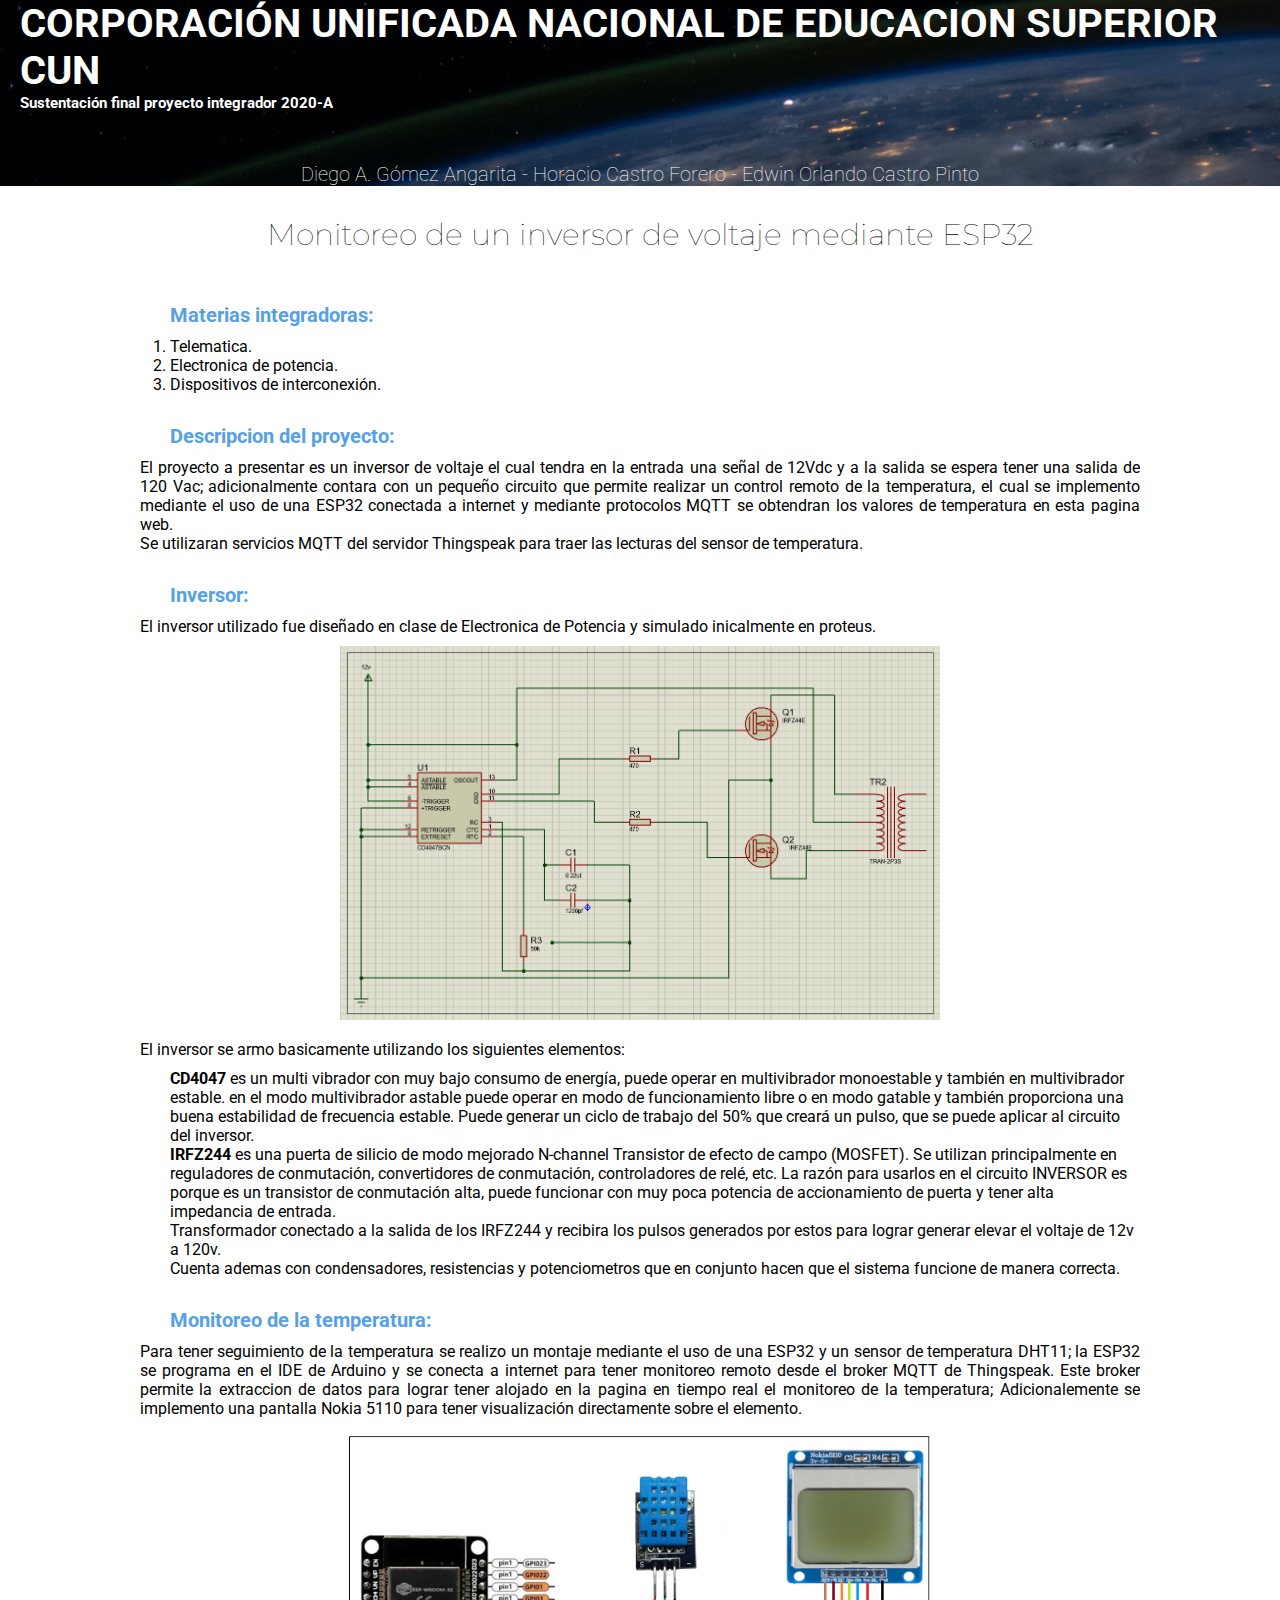
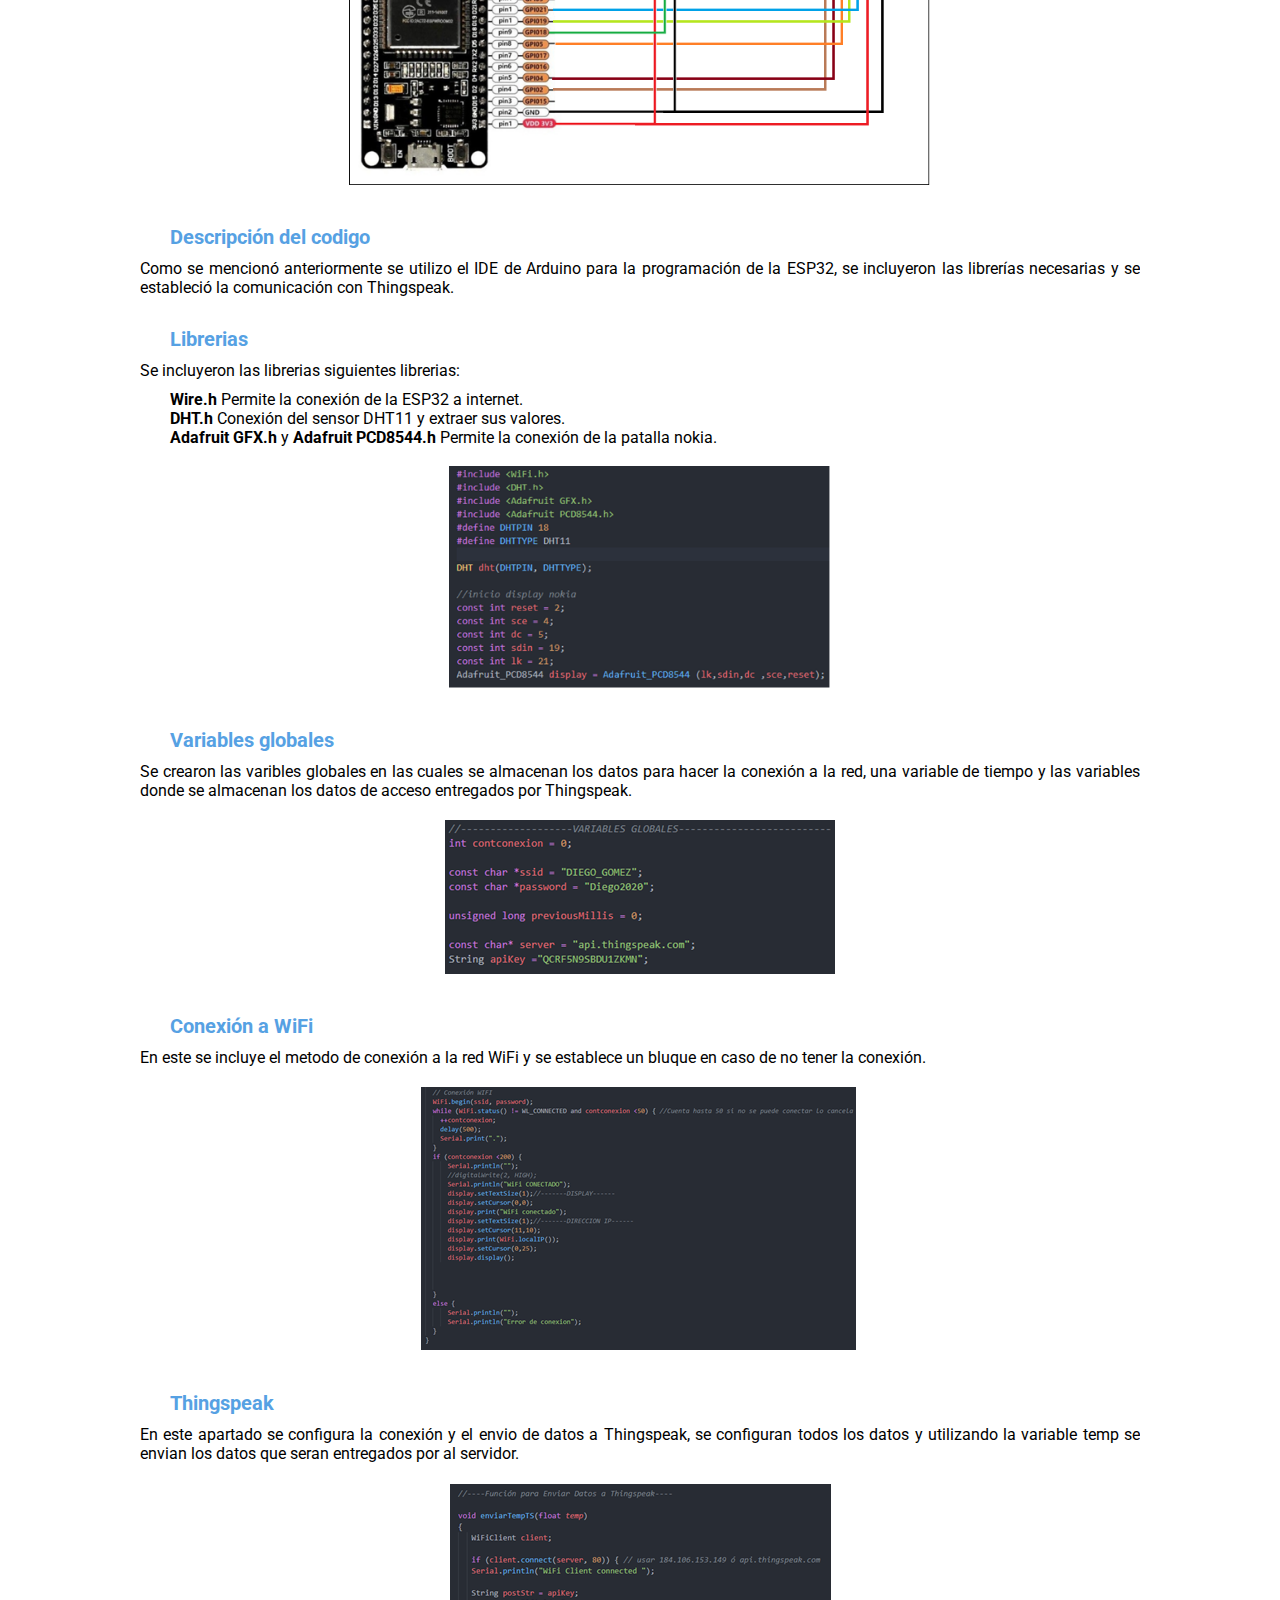
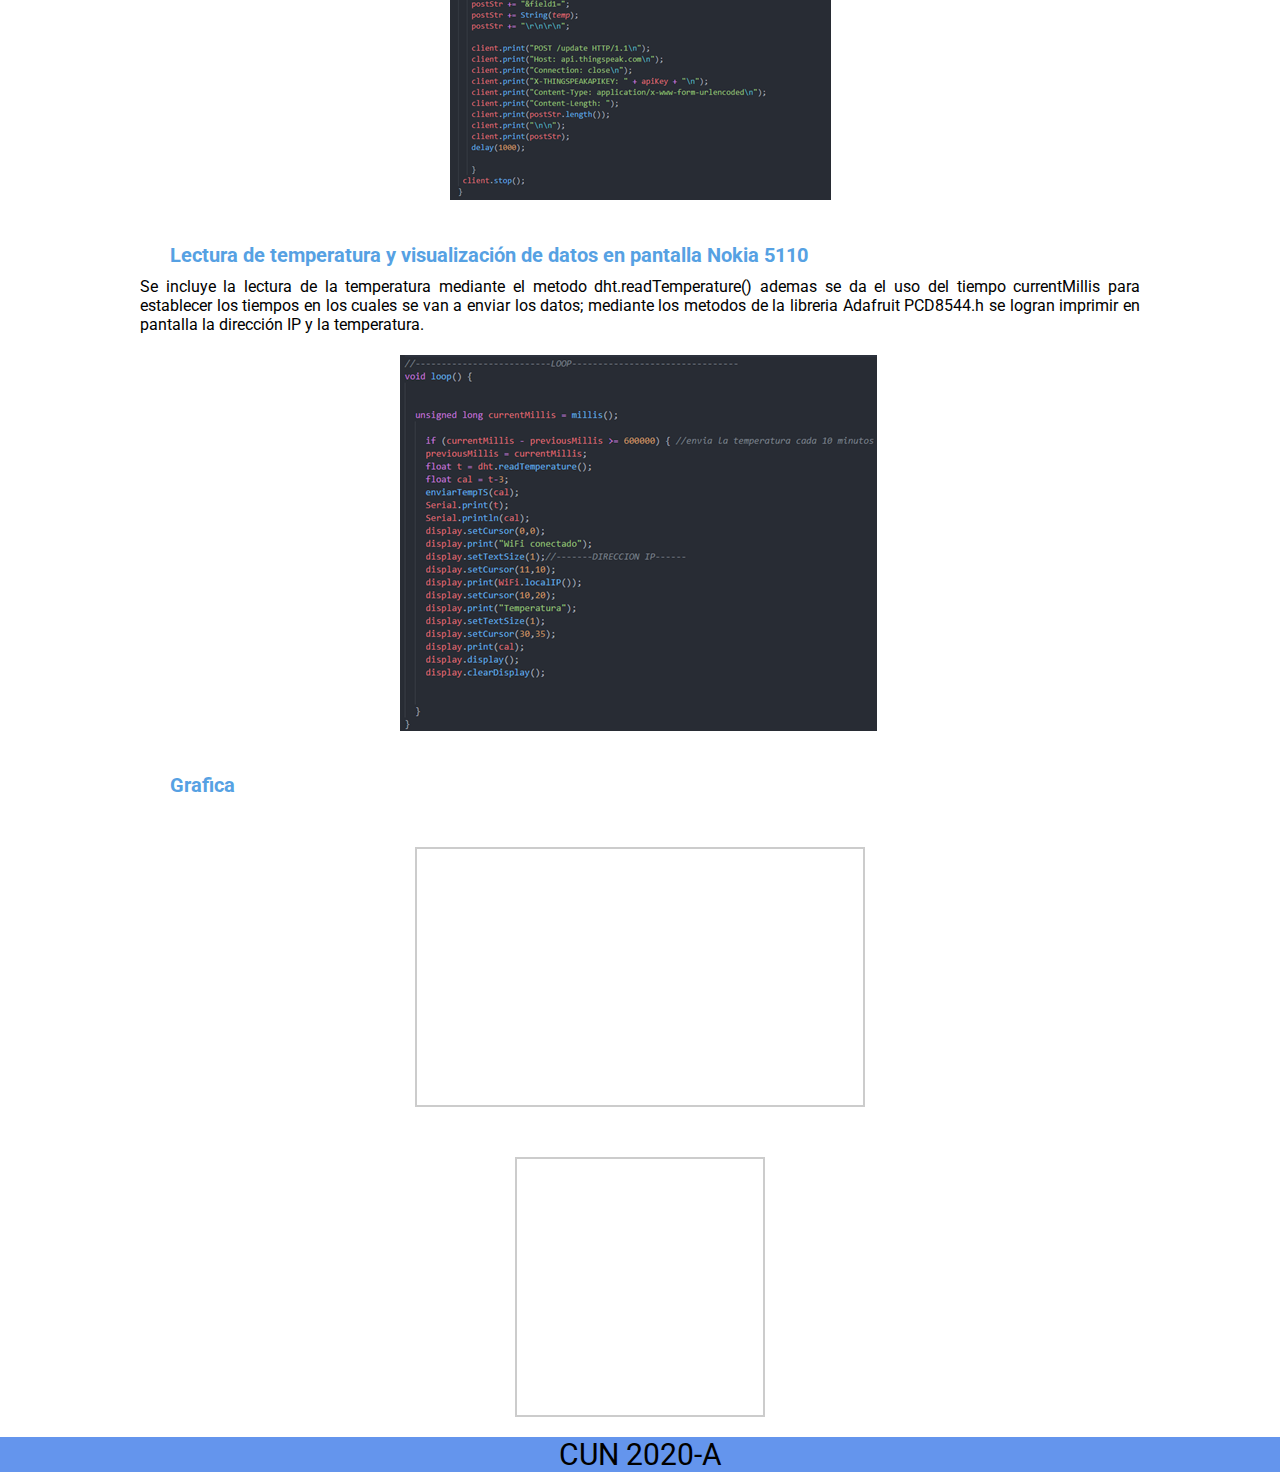
==== index.html @ 3c23cf52 "actualizacion html" ====
<!DOCTYPE html>
<html lang="en">
<head>
    <link rel="stylesheet" href="estilos.css">
    <link rel="shorcut icon" type="image/x-icon" href="imagenes/brain.ico">
    <link href="https://fonts.googleapis.com/css2?family=Roboto:wght@300&display=swap" rel="stylesheet">
    <link href="https://fonts.googleapis.com/css2?family=Montserrat:wght@300&family=Roboto:wght@300&display=swap" rel="stylesheet">
    <meta charset="UTF-8">
    <meta name="viewport" content="width=device-width, initial-scale=1.0">
    <title>Proyecto integrador</title>
</head>
<body>
    <header>
        <div class="encabezado">
        <h1>CORPORACIÓN UNIFICADA NACIONAL DE EDUCACION SUPERIOR CUN</h1>
        <h2 class= "proyecto">Sustentación final proyecto integrador 2020-A</h2>
        <p class="integrantes">
            Diego A. Gómez Angarita - Horacio Castro Forero - Edwin Orlando Castro Pinto
        <p>
        </div>
    </header>


    <h2 class="titulo">Monitoreo de un inversor de voltaje mediante ESP32</h2>
<section class="contenedor">   
    <div class="materias">
        <p class="materias-integradoras">Materias integradoras:</p>
        <ol class="lista-materias">
            <li>Telematica.</li>
            <li>Electronica de potencia.</li>
            <li>Dispositivos de interconexión.</li>        
        </ol>
    </div>


   
        <h2 class= "descripcion">Descripcion del proyecto:</h2>
        <p class="parrafo-descripcion">El proyecto a presentar es un inversor de voltaje el cual tendra en la entrada una señal de 12Vdc y a la salida se espera tener una salida de 120 Vac; adicionalmente contara con un pequeño circuito que permite realizar un control remoto de la temperatura, el cual se implemento mediante el uso de una ESP32 conectada a internet y mediante protocolos MQTT se obtendran los valores de temperatura en esta pagina web.</p>
        <p class="parrafo-descripcion">Se utilizaran servicios MQTT del servidor Thingspeak para traer las lecturas del sensor de temperatura.</p>
   

    <h2 class="inversor">Inversor:</h2>
    <p> El inversor utilizado fue diseñado en clase de Electronica de Potencia y simulado inicalmente en proteus.</p>
    <img class="proteus" src="inversor.png" width="600">
    <p>El inversor se armo basicamente utilizando los siguientes elementos:</p>
    <ul class="elementos">
        <li><b>CD4047</b> es un multi vibrador con muy bajo consumo de energía, puede operar en multivibrador monoestable y también en multivibrador estable. en el modo multivibrador astable puede operar en modo de funcionamiento libre o en modo gatable y también proporciona una buena estabilidad de frecuencia estable. Puede generar un ciclo de trabajo del 50% que creará un pulso, que se puede aplicar al circuito del inversor. </li>
        <li><b>IRFZ244</b>  es una puerta de silicio de modo mejorado N-channel Transistor de efecto de campo (MOSFET). Se utilizan principalmente en reguladores de conmutación, convertidores de conmutación, controladores de relé, etc. La razón para usarlos en el circuito INVERSOR es porque es un transistor de conmutación alta, puede funcionar con muy poca potencia de accionamiento de puerta y tener alta impedancia de entrada.</li>
        <li>Transformador conectado a la salida de los IRFZ244 y recibira los pulsos generados por estos para lograr generar elevar el voltaje de 12v a 120v.</li>
        <li>Cuenta ademas con condensadores, resistencias y potenciometros que en conjunto hacen que el sistema funcione de manera correcta.</li>
    </ul>

    <h3 class="monitoreo">Monitoreo de la temperatura:</h3>
    <p>Para tener seguimiento de la temperatura se realizo un montaje mediante el uso de una ESP32 y un sensor de temperatura DHT11; la ESP32 se programa en el IDE de Arduino y se conecta a internet para tener monitoreo remoto desde el broker MQTT de Thingspeak. Este broker permite la extraccion de datos para lograr tener alojado en la pagina en tiempo real el monitoreo de la temperatura; Adicionalemente se implemento una pantalla Nokia 5110 para tener visualización directamente sobre el elemento.</p>
    <img class="esp32" src=ESP32.png width="600">
    
    <h3 class="codigo">Descripción del codigo</h3>

    <p>Como se mencionó anteriormente se utilizo el IDE de Arduino para la programación de la ESP32, se incluyeron las librerías necesarias y se estableció la comunicación con Thingspeak.</p>

    <h3 class=titulo-librerias>Librerias</h3>
    <p>Se incluyeron las librerias siguientes librerias:</p>
    <ol class="libreria-tabla">
        <li><b>Wire.h</b> Permite la conexión de la ESP32 a internet.</li>
        <li><b>DHT.h</b> Conexión del sensor DHT11 y extraer sus valores.</li>
        <li><b>Adafruit GFX.h </b> y <b>Adafruit PCD8544.h</b> Permite la conexión de la patalla nokia. </li>
    </ol>
    <img src="librerias.png" class="librerias" width="400">
    <h3 class="codigo">Variables globales</h3>
    <p>Se crearon las varibles globales en las cuales se almacenan los datos para hacer la conexión a la red, una variable de tiempo y las variables donde se almacenan los datos de acceso entregados por Thingspeak.</p>
    <img src="2.png" class="librerias">
    <h3 class="codigo">Conexión a WiFi</h3>
    <p>En este se incluye el metodo de conexión a la red WiFi y se establece un bluque en caso de no tener la conexión.</p>
    <img src="4.png"class="librerias">
    <h3 class="codigo">Thingspeak</h3>
    <p>En este apartado se configura la conexión y el envio de datos a Thingspeak, se configuran todos los datos y utilizando la variable temp se envian los datos que seran entregados por al servidor.</p>
    <img src="3.png" class="librerias">
    <h3 class="codigo">Lectura de temperatura y visualización de datos en pantalla Nokia 5110</h3>
    <p>Se incluye la lectura de la temperatura mediante el metodo dht.readTemperature() ademas se da el uso del tiempo currentMillis para establecer los tiempos en los cuales se van a enviar los datos; mediante los metodos de la libreria Adafruit PCD8544.h se logran imprimir en pantalla la dirección IP y la temperatura.</p>
    <img src="5.png" class="librerias">
<section class="graficas">
    <p class="titulo-graficas">Grafica</p>
    <iframe class="prueba" width="450" height="260" style="border: 2px solid #cccccc;" src="https://thingspeak.com/channels/1037327/charts/1?bgcolor=%23ffffff&color=%23d62020&dynamic=true&results=60&type=line&update=15"></iframe>
    <iframe class="prueba" width="250" height="260" style="border: 2px solid #cccccc;" src="https://thingspeak.com/channels/1037327/widgets/170727"></iframe>
    <script src="https://gist.github.com/diegomez-ang/a8d4136b8073e5e4efe46ca195260d77.js"></script>
</section>
    
</section>        
   

    


    <footer>
        <p class="fin"> CUN     2020-A</p>
    </footer>

</body>
</html>
---- estilos.css ----
*{
  margin: 0;
  padding: 0;
  -webkit-box-sizing: border-box;
  -moz-box-sizing: border-box;
  box-sizing: border-box; 
  
}


body{
    background-color: #ffffff;
    color: black;
    font-family: Arial, Helvetica, sans-serif;
    align-items: center;
}
.descripcion{
    color: #56a1e3;
    font-family: 'Roboto', sans-serif;
    font-size: 20px;
    font-weight: bolder;
    margin-top: 30px;
    margin-left: 30px;
    margin-bottom: 10px;
}

.inversor , .monitoreo,.codigo, .titulo-librerias, .titulo-graficas{
    color:#56a1e3;
    margin-top: 30px;
    margin-left: 30px;
    font-family: 'Roboto', sans-serif;
    font-size: 20px;
    font-weight: bolder;
    margin-bottom: 10px;

}
.proteus, .esp32, .librerias{
    display: block;
    margin: auto;
    margin-top: 10px;
    margin-bottom: 20px;
}

.titulo{
    font-family: 'Montserrat', sans-serif;
    font-size: 30px;
    display: flex;
    justify-content: center;
    font-weight: lighter;
    margin-top: 30px;
}
.contenedor{
    width: 90%;
    max-width: 1000px;
    margin: auto;
    overflow: hidden;
}
#monitoreo{
    background-color: violet;
}
header{
    background: url('header.png');
    max-width: 1900px;
    max-height: 1000px;
    margin: left;
    border:10px;
}
 header .encabezado{
     color: white;
     font-family: 'Roboto', sans-serif;
     font-size: 20px;
     font-weight: lighter;    
 }
 .fin{
     background-color: cornflowerblue;
     max-width: 1900px;
     max-height: 400px;
     font-size: 30px;
     display: flex;
     justify-content: center;
     ;
    
 }

 header .proyecto{
     font-size: 15px;
 }

h1{
    margin-left: 20px;
    
}
h2{
    margin-left: 20px;
    margin-bottom: 50px;
}
.integrantes{
    display: flex;
    justify-content: center;
}
.materias-integradoras{
    
    font-size: 20px;
    font-weight: bolder;
    font-family: 'Roboto', sans-serif;
    margin-left: 30px;
    color:#56a1e3;
    
}

.lista-materias{
    margin-left: 30px;
    margin-top: 10px;
    font-family: 'Roboto', sans-serif;
}
.parrafo-descripcion , p{
    font-family: 'Roboto', sans-serif;
    text-align: justify;
}
.elementos, .libreria-tabla{
    font-family: 'Roboto', sans-serif;
    margin-top: 10px;
    margin-left: 30px;
    list-style-type: none;
}
.prueba{
    display: block;
    margin: auto;
    margin-top: 50px;
    margin-bottom: 20px;
    border: 0px;
}
.sara{
    width: 50%;
}
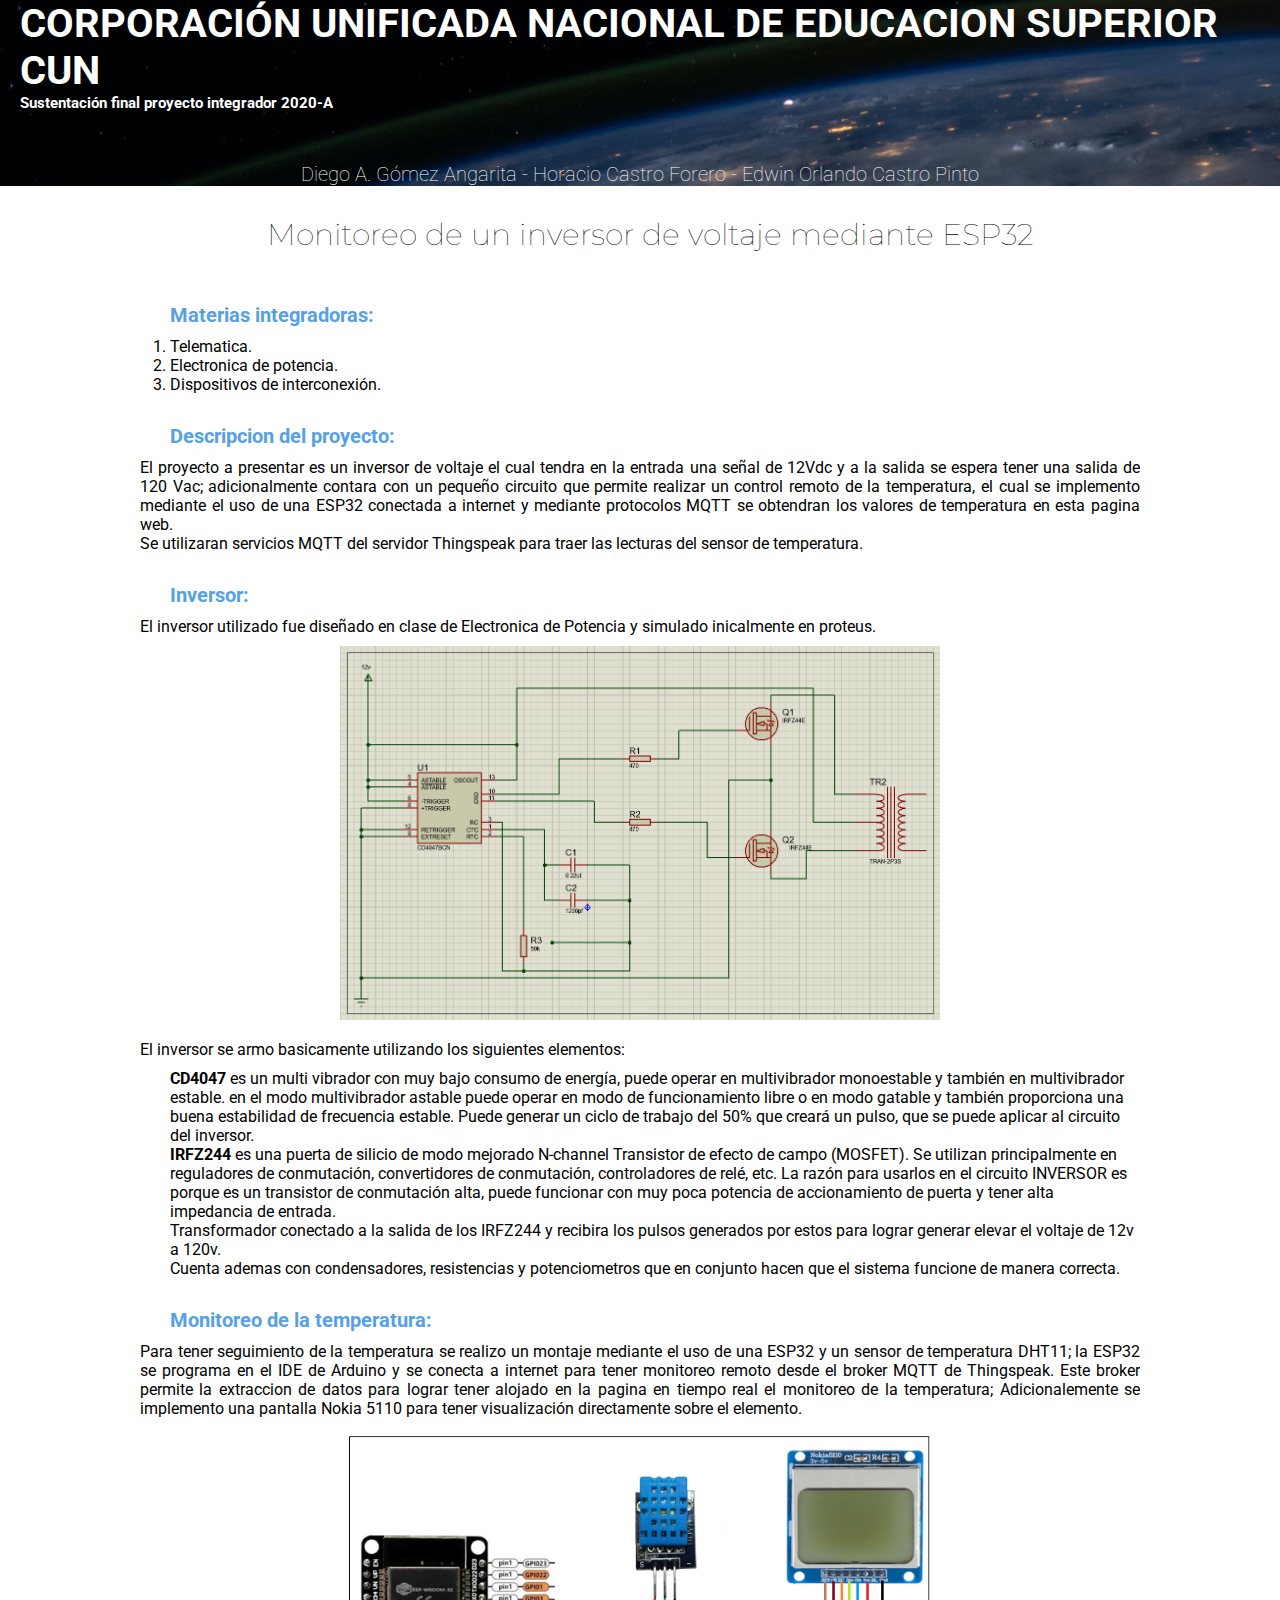
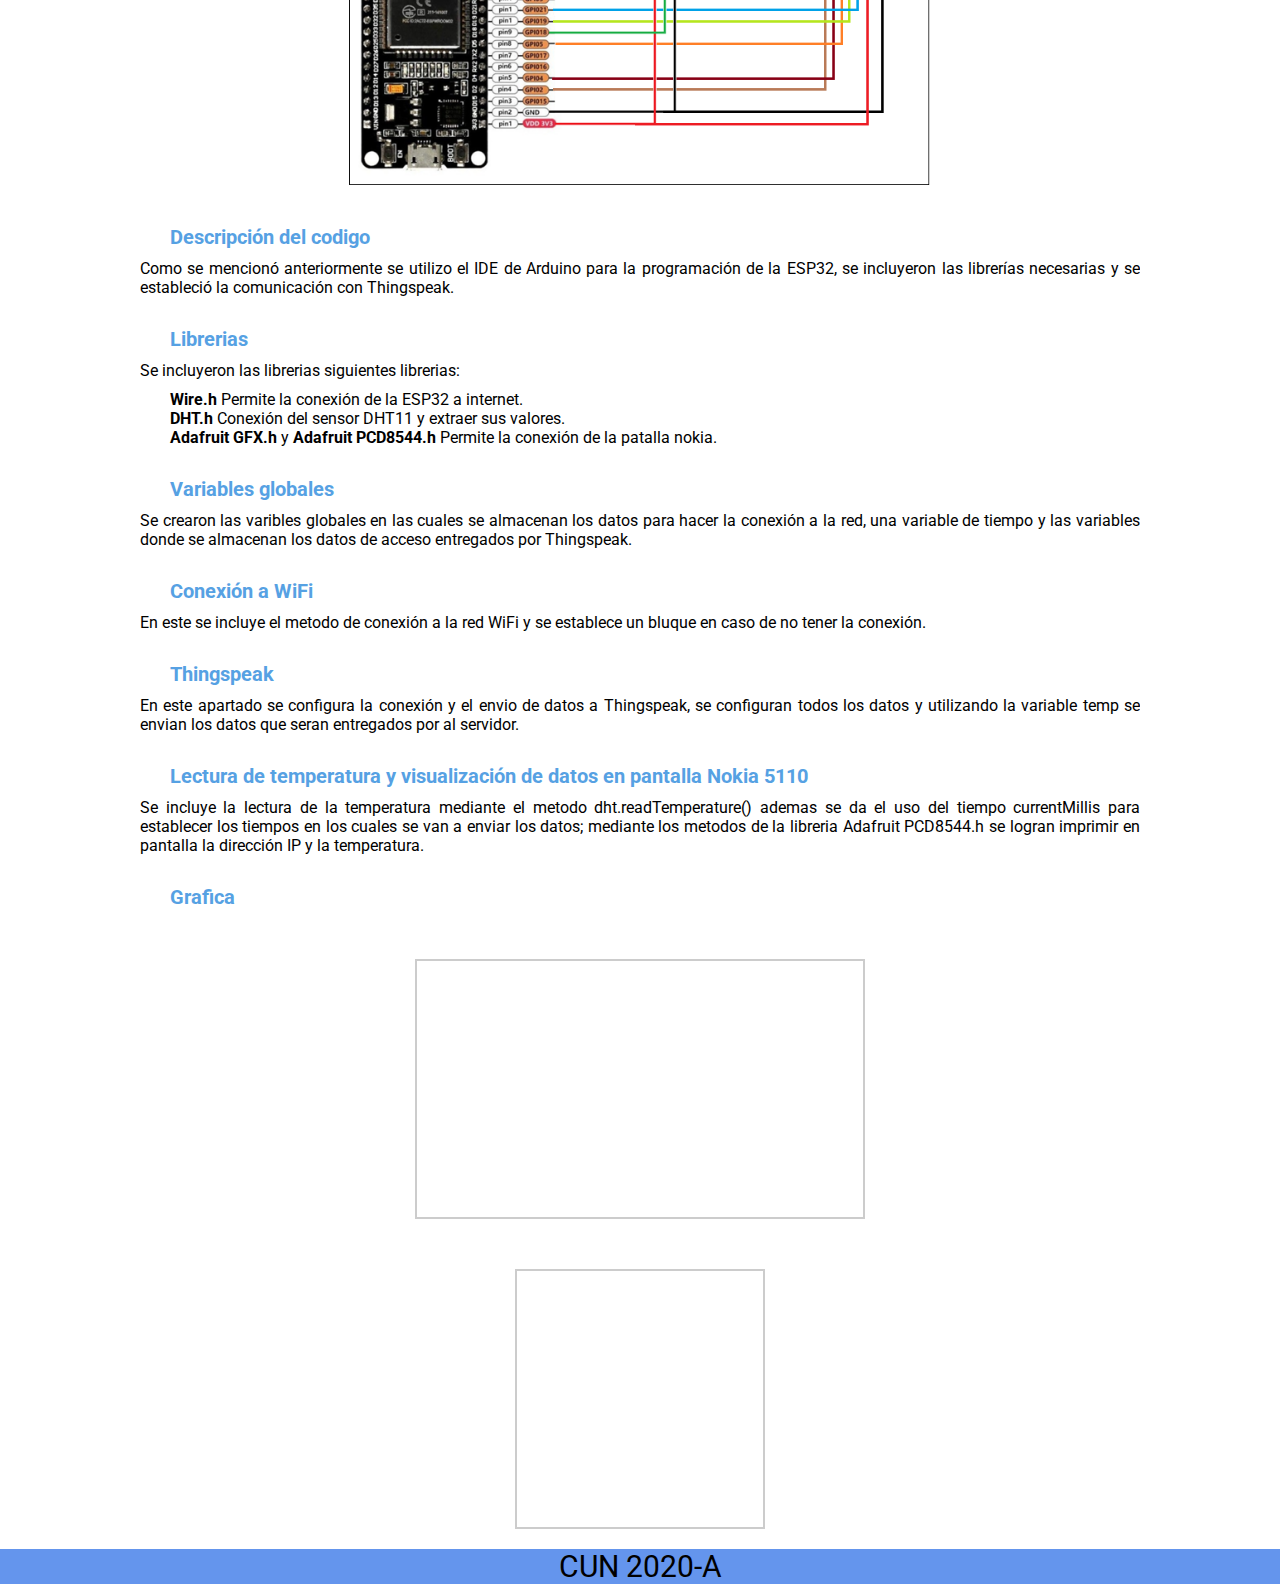
==== commit 3fa6595b: "actualizacion codigo .ino" ====
--- a/index.html
+++ b/index.html
@@ -65,24 +65,24 @@
         <li><b>DHT.h</b> Conexión del sensor DHT11 y extraer sus valores.</li>
         <li><b>Adafruit GFX.h </b> y <b>Adafruit PCD8544.h</b> Permite la conexión de la patalla nokia. </li>
     </ol>
-    <img src="librerias.png" class="librerias" width="400">
+    <script class="librerias" src="https://gist.github.com/diegomez-ang/a8d4136b8073e5e4efe46ca195260d77.js"></script> 
     <h3 class="codigo">Variables globales</h3>
     <p>Se crearon las varibles globales en las cuales se almacenan los datos para hacer la conexión a la red, una variable de tiempo y las variables donde se almacenan los datos de acceso entregados por Thingspeak.</p>
-    <img src="2.png" class="librerias">
+    <script class="librerias" src="https://gist.github.com/diegomez-ang/ea34ea8454334d9aeb3ca99d4eed329f.js"></script>
     <h3 class="codigo">Conexión a WiFi</h3>
     <p>En este se incluye el metodo de conexión a la red WiFi y se establece un bluque en caso de no tener la conexión.</p>
-    <img src="4.png"class="librerias">
+    <script class="librerias" src="https://gist.github.com/diegomez-ang/90858c1b2239838c25a75df30b136c36.js"></script>
     <h3 class="codigo">Thingspeak</h3>
     <p>En este apartado se configura la conexión y el envio de datos a Thingspeak, se configuran todos los datos y utilizando la variable temp se envian los datos que seran entregados por al servidor.</p>
-    <img src="3.png" class="librerias">
+    <script class="librerias" src="https://gist.github.com/diegomez-ang/4e5995d0911918d0bf8d9caa7f3898e6.js"></script>
     <h3 class="codigo">Lectura de temperatura y visualización de datos en pantalla Nokia 5110</h3>
     <p>Se incluye la lectura de la temperatura mediante el metodo dht.readTemperature() ademas se da el uso del tiempo currentMillis para establecer los tiempos en los cuales se van a enviar los datos; mediante los metodos de la libreria Adafruit PCD8544.h se logran imprimir en pantalla la dirección IP y la temperatura.</p>
-    <img src="5.png" class="librerias">
+    <script class="librerias" src="https://gist.github.com/diegomez-ang/da5ec73cce2e409e5b4894d04b890477.js"></script>
 <section class="graficas">
     <p class="titulo-graficas">Grafica</p>
     <iframe class="prueba" width="450" height="260" style="border: 2px solid #cccccc;" src="https://thingspeak.com/channels/1037327/charts/1?bgcolor=%23ffffff&color=%23d62020&dynamic=true&results=60&type=line&update=15"></iframe>
     <iframe class="prueba" width="250" height="260" style="border: 2px solid #cccccc;" src="https://thingspeak.com/channels/1037327/widgets/170727"></iframe>
-    <script src="https://gist.github.com/diegomez-ang/a8d4136b8073e5e4efe46ca195260d77.js"></script>
+    
 </section>
     
 </section>        
